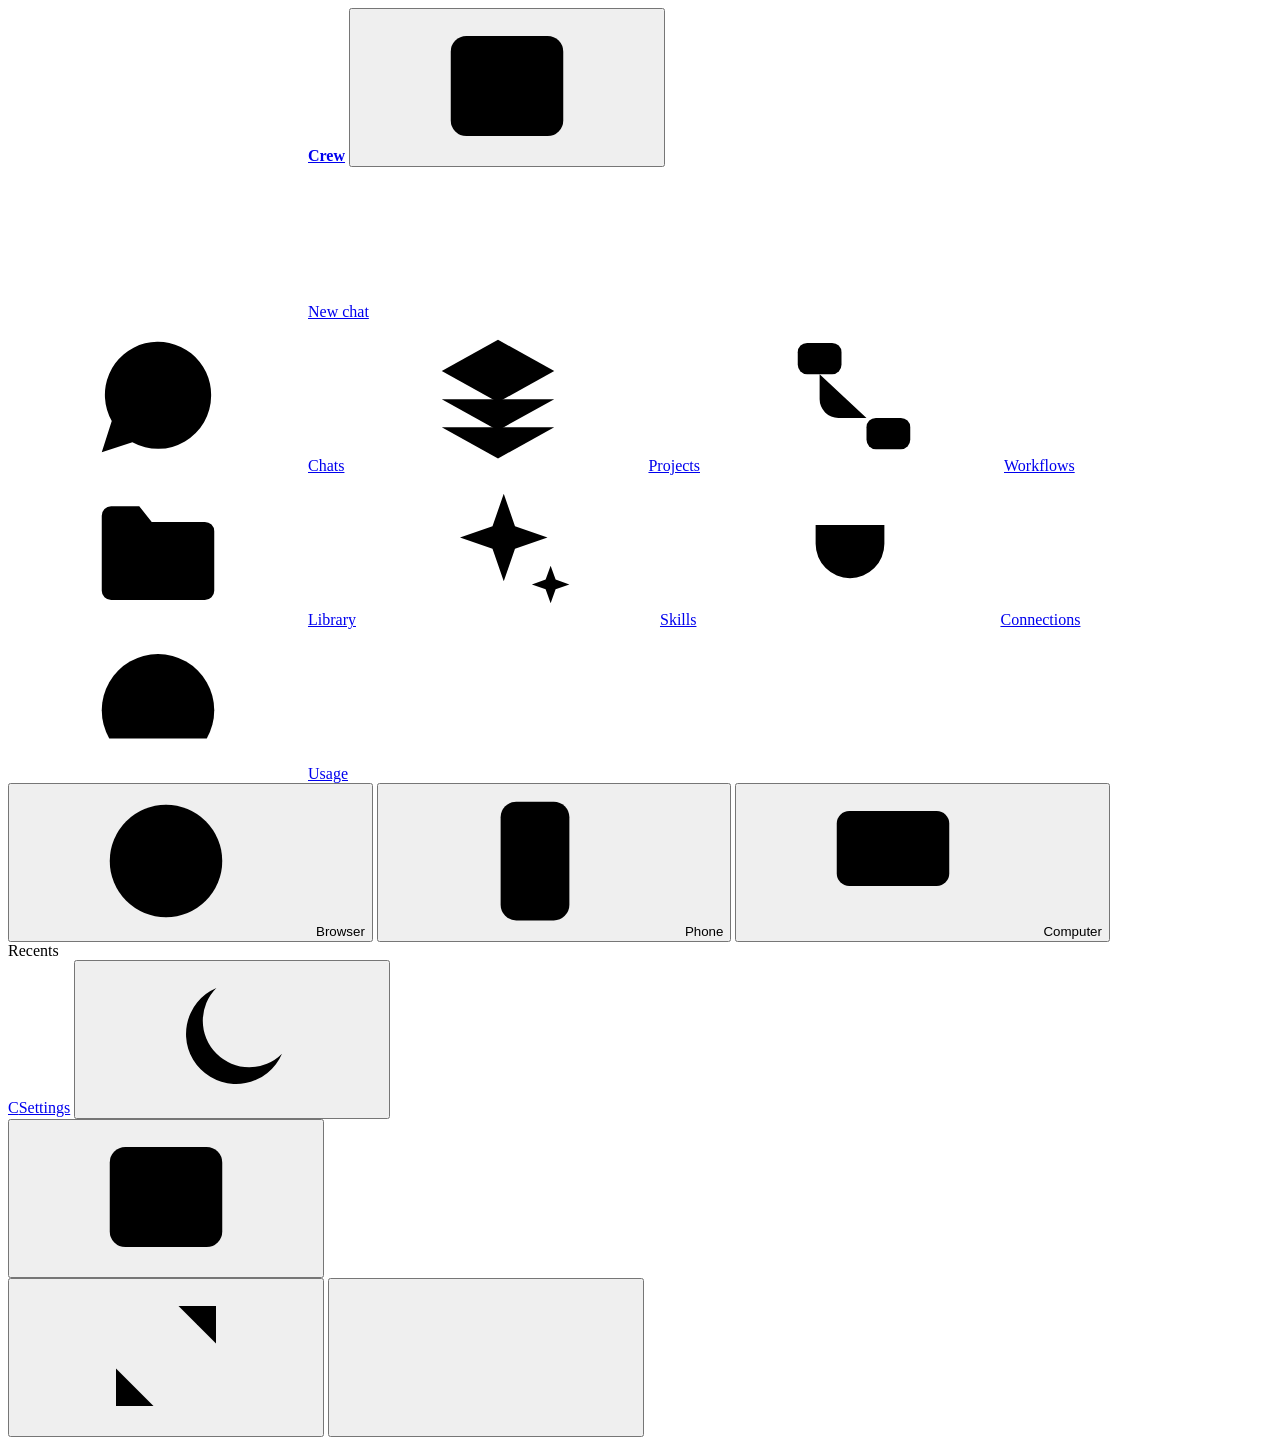
==== crew/crewapp/static/index.html @ 617c3057 "Crew 2.0: Claude-style app, Claude/ChatGPT/Team, workflows, connections, one-click updates - New int" ====
<!doctype html>
<html lang="en">
<head>
<meta charset="utf-8">
<meta name="viewport" content="width=device-width, initial-scale=1, viewport-fit=cover, interactive-widget=resizes-content">
<meta name="theme-color" content="#FAF9F5">
<meta name="color-scheme" content="light dark">
<title>Crew</title>
<link rel="manifest" href="/manifest.webmanifest">
<link rel="icon" href="/icons/icon.svg" type="image/svg+xml">
<link rel="apple-touch-icon" href="/icons/icon-192.png">
<link rel="stylesheet" href="/app.css">
<script>
  // Apply the saved look before anything paints (no flash of the wrong theme).
  try {
    var d = document.documentElement, t = localStorage.getItem('crew.theme'), a = localStorage.getItem('crew.accent'),
        f = localStorage.getItem('crew.font'), s = localStorage.getItem('crew.sidebar');
    if (t && t !== 'system') d.dataset.theme = t;
    if (a && a !== 'clay') d.dataset.accent = a;
    if (f === 'sans') d.dataset.font = 'sans';
    if (s === 'closed') d.dataset.sidebar = 'closed';
  } catch (e) {}
</script>
</head>
<body>
<svg width="0" height="0" style="position:absolute" aria-hidden="true">
  <defs>
    <symbol id="i-logo" viewBox="0 0 24 24"><circle cx="7" cy="8" r="2.4"/><circle cx="17" cy="8" r="2.4"/><circle cx="12" cy="17" r="2.4"/><path d="M9.3 9.4l1.5 5.3M14.7 9.4l-1.5 5.3M9.5 8h5"/></symbol>
    <symbol id="i-home" viewBox="0 0 24 24"><path d="M3 10.5 12 3l9 7.5"/><path d="M5 9.5V21h14V9.5"/><path d="M9.5 21v-6h5v6"/></symbol>
    <symbol id="i-chat" viewBox="0 0 24 24"><path d="M20.5 12a8.5 8.5 0 0 1-12.6 7.4L3 21l1.6-5A8.5 8.5 0 1 1 20.5 12z"/></symbol>
    <symbol id="i-layers" viewBox="0 0 24 24"><path d="m12 3 9 5-9 5-9-5 9-5z"/><path d="m3 12.5 9 5 9-5"/><path d="m3 17 9 5 9-5"/></symbol>
    <symbol id="i-globe" viewBox="0 0 24 24"><circle cx="12" cy="12" r="9"/><path d="M3 12h18"/><path d="M12 3c2.6 2.6 3.8 5.6 3.8 9s-1.2 6.4-3.8 9c-2.6-2.6-3.8-5.6-3.8-9s1.2-6.4 3.8-9z"/></symbol>
    <symbol id="i-phone" viewBox="0 0 24 24"><rect x="6.5" y="2.5" width="11" height="19" rx="2.5"/><path d="M11 18.5h2"/></symbol>
    <symbol id="i-camera" viewBox="0 0 24 24"><path d="M4 8h3l2-3h6l2 3h3v11H4z"/><circle cx="12" cy="13" r="3.5"/></symbol>
    <symbol id="i-sparkles" viewBox="0 0 24 24"><path d="M11 3l1.8 5.2L18 10l-5.2 1.8L11 17l-1.8-5.2L4 10l5.2-1.8z"/><path d="M18.5 14.5l.8 2.2 2.2.8-2.2.8-.8 2.2-.8-2.2-2.2-.8 2.2-.8z"/></symbol>
    <symbol id="i-settings" viewBox="0 0 24 24"><path d="M4 6h9M17 6h3M4 12h3M11 12h9M4 18h11M19 18h1"/><circle cx="15" cy="6" r="2"/><circle cx="9" cy="12" r="2"/><circle cx="17" cy="18" r="2"/></symbol>
    <symbol id="i-plus" viewBox="0 0 24 24"><path d="M12 5v14M5 12h14"/></symbol>
    <symbol id="i-mic" viewBox="0 0 24 24"><rect x="9" y="3" width="6" height="11" rx="3"/><path d="M5.5 11a6.5 6.5 0 0 0 13 0M12 17.5V21M8.5 21h7"/></symbol>
    <symbol id="i-send" viewBox="0 0 24 24"><path d="M12 19V5M6 11l6-6 6 6"/></symbol>
    <symbol id="i-stop" viewBox="0 0 24 24"><rect x="6" y="6" width="12" height="12" rx="2"/></symbol>
    <symbol id="i-volume" viewBox="0 0 24 24"><path d="M4 9.5h3.5L12 5.5v13l-4.5-4H4z"/><path d="M15.5 9a4 4 0 0 1 0 6M18 6.5a7.5 7.5 0 0 1 0 11"/></symbol>
    <symbol id="i-copy" viewBox="0 0 24 24"><rect x="8" y="8" width="12" height="12" rx="2"/><path d="M16 8V6a2 2 0 0 0-2-2H6a2 2 0 0 0-2 2v8a2 2 0 0 0 2 2h2"/></symbol>
    <symbol id="i-trash" viewBox="0 0 24 24"><path d="M4 7h16M10 11v6M14 11v6M6 7l1 13h10l1-13M9 7V4h6v3"/></symbol>
    <symbol id="i-x" viewBox="0 0 24 24"><path d="M6 6l12 12M18 6 6 18"/></symbol>
    <symbol id="i-left" viewBox="0 0 24 24"><path d="M19 12H5M11 6l-6 6 6 6"/></symbol>
    <symbol id="i-right" viewBox="0 0 24 24"><path d="M5 12h14M13 6l6 6-6 6"/></symbol>
    <symbol id="i-reload" viewBox="0 0 24 24"><path d="M20 11a8 8 0 1 0-2.3 5.7"/><path d="M20 4v7h-7"/></symbol>
    <symbol id="i-monitor" viewBox="0 0 24 24"><rect x="3" y="4" width="18" height="12" rx="2"/><path d="M8 20h8M12 16v4"/></symbol>
    <symbol id="i-expand" viewBox="0 0 24 24"><path d="M14 4h6v6M10 20H4v-6M20 4l-7 7M4 20l7-7"/></symbol>
    <symbol id="i-shrink" viewBox="0 0 24 24"><path d="M4 14h6v6M20 10h-6V4M10 14l-7 7M14 10l7-7"/></symbol>
    <symbol id="i-record" viewBox="0 0 24 24"><circle cx="12" cy="12" r="8"/><circle cx="12" cy="12" r="3.5" fill="currentColor"/></symbol>
    <symbol id="i-download" viewBox="0 0 24 24"><path d="M12 4v11M7 10l5 5 5-5M5 20h14"/></symbol>
    <symbol id="i-external" viewBox="0 0 24 24"><path d="M14 4h6v6M20 4l-9 9M18 14v5a1 1 0 0 1-1 1H5a1 1 0 0 1-1-1V7a1 1 0 0 1 1-1h5"/></symbol>
    <symbol id="i-pen" viewBox="0 0 24 24"><path d="M4 20l1-4L16 5l3 3L8 19z"/><path d="M14 7l3 3"/></symbol>
    <symbol id="i-marker" viewBox="0 0 24 24"><path d="M9 14.5 6 17.5v2.5h4l3-3"/><path d="M9 14.5 17 6.5l3.5 3.5-8 8z"/></symbol>
    <symbol id="i-box" viewBox="0 0 24 24"><rect x="4" y="5" width="16" height="14" rx="1.5"/></symbol>
    <symbol id="i-arrow" viewBox="0 0 24 24"><path d="M6 18 18 6M9 6h9v9"/></symbol>
    <symbol id="i-undo" viewBox="0 0 24 24"><path d="M9 14 4 9l5-5"/><path d="M4 9h10a6 6 0 0 1 0 12h-3"/></symbol>
    <symbol id="i-check" viewBox="0 0 24 24"><path d="m5 12.5 4.5 4.5L19 7.5"/></symbol>
    <symbol id="i-image" viewBox="0 0 24 24"><rect x="3" y="4" width="18" height="16" rx="2"/><circle cx="9" cy="10" r="2"/><path d="m21 16-5-5-9 9"/></symbol>
    <symbol id="i-video" viewBox="0 0 24 24"><rect x="3" y="6" width="13" height="12" rx="2"/><path d="m16 10 5-3v10l-5-3z"/></symbol>
    <symbol id="i-key" viewBox="0 0 24 24"><circle cx="8" cy="15" r="4"/><path d="m11 12 9-9M17 6l3 3M15 8l2 2"/></symbol>
    <symbol id="i-users" viewBox="0 0 24 24"><circle cx="9" cy="8" r="3.5"/><path d="M2.5 20a6.5 6.5 0 0 1 13 0"/><path d="M16 4.5a3.5 3.5 0 0 1 0 7M18 14a6.5 6.5 0 0 1 3.5 6"/></symbol>
    <symbol id="i-book" viewBox="0 0 24 24"><path d="M4 5a2 2 0 0 1 2-2h14v16H6a2 2 0 0 0-2 2z"/><path d="M4 21V5M8 7h8"/></symbol>
    <symbol id="i-info" viewBox="0 0 24 24"><circle cx="12" cy="12" r="9"/><path d="M12 11v6M12 7.5v.5"/></symbol>
    <symbol id="i-clip" viewBox="0 0 24 24"><path d="M20 11.5 12 19.5a5 5 0 0 1-7-7L13.5 4a3.5 3.5 0 0 1 5 5L10 17.5a2 2 0 0 1-3-3l7.5-7.5"/></symbol>
    <symbol id="i-wave" viewBox="0 0 24 24"><path d="M4 10v4M8 7v10M12 4v16M16 7v10M20 10v4"/></symbol>
    <symbol id="i-play" viewBox="0 0 24 24"><path d="M7 4.5v15l12.5-7.5z"/></symbol>
    <symbol id="i-pause" viewBox="0 0 24 24"><path d="M8 5v14M16 5v14"/></symbol>
    <symbol id="i-circle" viewBox="0 0 24 24"><circle cx="12" cy="12" r="7"/></symbol>
    <symbol id="i-square" viewBox="0 0 24 24"><rect x="5.5" y="5.5" width="13" height="13" rx="2"/></symbol>
    <symbol id="i-triangle" viewBox="0 0 24 24"><path d="M16 5 7 12l9 7z"/></symbol>
    <symbol id="i-keyboard" viewBox="0 0 24 24"><rect x="2.5" y="6" width="19" height="12" rx="2"/><path d="M6 10h.01M10 10h.01M14 10h.01M18 10h.01M7 14h10"/></symbol>
    <symbol id="i-search" viewBox="0 0 24 24"><circle cx="11" cy="11" r="6.5"/><path d="m20 20-4.2-4.2"/></symbol>
    <symbol id="i-menu" viewBox="0 0 24 24"><path d="M4 7h16M4 12h16M4 17h16"/></symbol>
    <symbol id="i-dots" viewBox="0 0 24 24"><path d="M5 12h.01M12 12h.01M19 12h.01"/></symbol>
    <symbol id="i-zap" viewBox="0 0 24 24"><path d="M13 3 5 14h6l-1 7 8-11h-6z"/></symbol>
    <symbol id="i-sun" viewBox="0 0 24 24"><circle cx="12" cy="12" r="4"/><path d="M12 2v2M12 20v2M4.9 4.9l1.4 1.4M17.7 17.7l1.4 1.4M2 12h2M20 12h2M4.9 19.1l1.4-1.4M17.7 6.3l1.4-1.4"/></symbol>
    <symbol id="i-moon" viewBox="0 0 24 24"><path d="M20 14.5A8 8 0 1 1 9.5 4a6.5 6.5 0 0 0 10.5 10.5z"/></symbol>
    <symbol id="i-folder" viewBox="0 0 24 24"><path d="M3 6.5A1.5 1.5 0 0 1 4.5 5H9l2 2.5h8.5A1.5 1.5 0 0 1 21 9v9.5a1.5 1.5 0 0 1-1.5 1.5h-15A1.5 1.5 0 0 1 3 18.5z"/></symbol>
    <symbol id="i-panel" viewBox="0 0 24 24"><rect x="3" y="4" width="18" height="16" rx="2"/><path d="M14 4v16"/></symbol>
    <symbol id="i-shield" viewBox="0 0 24 24"><path d="M12 3 5 6v6c0 4.5 3 7.5 7 9 4-1.5 7-4.5 7-9V6z"/></symbol>
    <symbol id="i-link" viewBox="0 0 24 24"><path d="M10 14a4.5 4.5 0 0 0 6.4 0l3-3a4.5 4.5 0 0 0-6.4-6.4l-1 1"/><path d="M14 10a4.5 4.5 0 0 0-6.4 0l-3 3a4.5 4.5 0 0 0 6.4 6.4l1-1"/></symbol>
    <symbol id="i-text" viewBox="0 0 24 24"><path d="M5 6V4h14v2M12 4v16M9 20h6"/></symbol>
    <symbol id="i-page" viewBox="0 0 24 24"><rect x="6" y="3" width="12" height="18" rx="2"/><path d="M12 8v7M9 12l3 3 3-3"/></symbol>
    <symbol id="i-doc" viewBox="0 0 24 24"><path d="M6 3h8l4 4v14H6z"/><path d="M14 3v4h4M9 12h6M9 16h6"/></symbol>
    <symbol id="i-table" viewBox="0 0 24 24"><rect x="3" y="4" width="18" height="16" rx="2"/><path d="M3 10h18M3 15h18M9 4v16"/></symbol>
    <symbol id="i-bulb" viewBox="0 0 24 24"><path d="M9 18h6M10 21h4M12 3a6 6 0 0 0-3.5 10.9c.6.5 1 1.2 1 2.1h5c0-.9.4-1.6 1-2.1A6 6 0 0 0 12 3z"/></symbol>
    <symbol id="i-swipe" viewBox="0 0 24 24"><path d="M12 20V4M7 9l5-5 5 5"/></symbol>
    <symbol id="i-apps" viewBox="0 0 24 24"><rect x="4" y="4" width="6" height="6" rx="1.5"/><rect x="14" y="4" width="6" height="6" rx="1.5"/><rect x="4" y="14" width="6" height="6" rx="1.5"/><rect x="14" y="14" width="6" height="6" rx="1.5"/></symbol>
  
    <symbol id="i-spark" viewBox="0 0 24 24"><path d="M12 2.5v5.2M12 16.3v5.2M2.5 12h5.2M16.3 12h5.2M5.3 5.3l3.7 3.7M15 15l3.7 3.7M18.7 5.3 15 9M9 15l-3.7 3.7" stroke-width="2.4"/></symbol>
    <symbol id="i-sidebar" viewBox="0 0 24 24"><rect x="3" y="4" width="18" height="16" rx="2.5"/><path d="M9 4v16"/></symbol>
    <symbol id="i-flow" viewBox="0 0 24 24"><rect x="3" y="3.5" width="7" height="5" rx="1.5"/><rect x="14" y="15.5" width="7" height="5" rx="1.5"/><path d="M6.5 8.5v4a3 3 0 0 0 3 3H14"/></symbol>
    <symbol id="i-plug" viewBox="0 0 24 24"><path d="M9 3v5M15 3v5M6.5 8h11v3a5.5 5.5 0 0 1-11 0z"/><path d="M12 16.5V21"/></symbol>
    <symbol id="i-gauge" viewBox="0 0 24 24"><path d="M4.2 17.5a9 9 0 1 1 15.6 0"/><path d="m12 13 4-5"/><circle cx="12" cy="13.5" r="1.3"/></symbol>
    <symbol id="i-brain" viewBox="0 0 24 24"><path d="M9 4.5A3 3 0 0 0 6 7.4 3 3 0 0 0 4 12a3 3 0 0 0 2 4.6A3 3 0 0 0 9 20a2.5 2.5 0 0 0 3-2.4V6.5A2.5 2.5 0 0 0 9 4.5z"/><path d="M15 4.5a3 3 0 0 1 3 2.9A3 3 0 0 1 20 12a3 3 0 0 1-2 4.6A3 3 0 0 1 15 20a2.5 2.5 0 0 1-3-2.4"/></symbol>
    <symbol id="i-listcheck" viewBox="0 0 24 24"><path d="m3.5 6.5 1.5 1.5 3-3M3.5 13.5 5 15l3-3"/><path d="M11 7h9.5M11 14h9.5M11 20h9.5M4 20h.01"/></symbol>
    <symbol id="i-bot" viewBox="0 0 24 24"><rect x="4.5" y="8" width="15" height="11" rx="3"/><path d="M12 4v4M9 13h.01M15 13h.01M9.5 16.5h5"/><circle cx="12" cy="3.5" r="1"/></symbol>
    <symbol id="i-map" viewBox="0 0 24 24"><path d="M9 4 3.5 6v14L9 18l6 2 5.5-2V4L15 6z"/><path d="M9 4v14M15 6v14"/></symbol>
    <symbol id="i-slash" viewBox="0 0 24 24"><rect x="3" y="3" width="18" height="18" rx="4"/><path d="m14.5 7.5-5 9"/></symbol>
    <symbol id="i-down" viewBox="0 0 24 24"><path d="m6 9 6 6 6-6"/></symbol>
    <symbol id="i-chev" viewBox="0 0 24 24"><path d="m9 6 6 6-6 6"/></symbol>
    <symbol id="i-pin" viewBox="0 0 24 24"><path d="M9 3h6l-1 6 4 3v2H6v-2l4-3z"/><path d="M12 14v7"/></symbol>
    <symbol id="i-clock" viewBox="0 0 24 24"><circle cx="12" cy="12" r="9"/><path d="M12 7v5l3.5 2"/></symbol>
    <symbol id="i-cal" viewBox="0 0 24 24"><rect x="3.5" y="5" width="17" height="15.5" rx="2"/><path d="M3.5 10h17M8 3v4M16 3v4"/></symbol>
    <symbol id="i-gpt" viewBox="0 0 24 24"><path d="M12 3.2 19.6 7.6v8.8L12 20.8l-7.6-4.4V7.6z"/><path d="M12 8.2 15.3 10.1v3.8L12 15.8l-3.3-1.9v-3.8z"/></symbol>
    <symbol id="i-terminal" viewBox="0 0 24 24"><rect x="3" y="4.5" width="18" height="15" rx="2"/><path d="m7 9.5 3 2.5-3 2.5M12.5 15h4.5"/></symbol>
    <symbol id="i-tool" viewBox="0 0 24 24"><path d="M14.5 6.5a4 4 0 0 0 5 5L12 19a2.1 2.1 0 0 1-3-3l7.5-7.5a4 4 0 0 1-2-2z"/></symbol>
    <symbol id="i-cloud" viewBox="0 0 24 24"><path d="M7 18.5a4.5 4.5 0 0 1-.6-9A6 6 0 0 1 18 8.6a4 4 0 0 1-.5 9.9z"/><path d="M12 11v6M9.5 14.5 12 17l2.5-2.5"/></symbol>
    <symbol id="i-grip" viewBox="0 0 24 24"><path d="M10 6h.01M14 6h.01M10 12h.01M14 12h.01M10 18h.01M14 18h.01" stroke-width="2.6"/></symbol>
    <symbol id="i-lock" viewBox="0 0 24 24"><rect x="5" y="11" width="14" height="10" rx="2"/><path d="M8 11V7.5a4 4 0 0 1 8 0V11"/></symbol>
    <symbol id="i-history" viewBox="0 0 24 24"><path d="M3.5 12a8.5 8.5 0 1 0 2.5-6"/><path d="M3.5 4.5V9h4.5M12 8v4.5l3 2"/></symbol>
    <symbol id="i-feather" viewBox="0 0 24 24"><path d="M20 4c-7 0-12 4.5-13 12l-2 4"/><path d="M8 14h6.5M11 9.5h6"/></symbol>
    <symbol id="i-send2" viewBox="0 0 24 24"><path d="M12 19V5M5.5 11.5 12 5l6.5 6.5" stroke-width="2.3"/></symbol>
  </defs>
</svg>

<div class="app" id="app">
  <aside class="sidebar" id="sidebar" aria-label="Main menu">
    <div class="sb-top">
      <a class="logo" href="#/" title="Crew home"><span class="logo-mark"><svg class="i"><use href="#i-spark"/></svg></span><b>Crew</b></a>
      <button class="icon-btn" id="sbClose" title="Close the sidebar" aria-label="Close the sidebar"><svg class="i"><use href="#i-sidebar"/></svg></button>
    </div>
    <a class="new-chat" href="#/new" id="newChat"><span class="plus"><svg class="i"><use href="#i-plus"/></svg></span>New chat</a>
    <nav class="sb-nav" id="nav">
      <a href="#/chats" data-nav="chats"><svg class="i"><use href="#i-chat"/></svg>Chats</a>
      <a href="#/projects" data-nav="projects"><svg class="i"><use href="#i-layers"/></svg>Projects<span class="count" id="liveCount"></span></a>
      <a href="#/workflows" data-nav="workflows"><svg class="i"><use href="#i-flow"/></svg>Workflows</a>
      <a href="#/library" data-nav="library"><svg class="i"><use href="#i-folder"/></svg>Library</a>
      <a href="#/skills" data-nav="skills"><svg class="i"><use href="#i-sparkles"/></svg>Skills</a>
      <a href="#/connections" data-nav="connections"><svg class="i"><use href="#i-plug"/></svg>Connections</a>
      <a href="#/usage" data-nav="usage"><svg class="i"><use href="#i-gauge"/></svg>Usage</a>
    </nav>
    <div class="sb-devices">
      <button data-open="browser" title="Open the browser beside your work"><svg class="i"><use href="#i-globe"/></svg><span>Browser</span></button>
      <button data-open="phone" title="Open your phone beside your work"><svg class="i"><use href="#i-phone"/></svg><span>Phone</span></button>
      <button data-open="computer" title="Open your computer's screen beside your work"><svg class="i"><use href="#i-monitor"/></svg><span>Computer</span></button>
    </div>
    <div class="sb-label">Recents</div>
    <div class="recents" id="recents"></div>
    <div class="sb-foot">
      <a class="meters" href="#/usage" id="meters" title="How much of your subscriptions is used"></a>
      <div class="sb-foot-row">
        <a class="me" href="#/settings" data-nav="settings"><span class="avatar-sm" id="meInitial">C</span><span id="meName">Settings</span></a>
        <button class="icon-btn" id="themeBtn" title="Light or dark" aria-label="Switch between light and dark"><svg class="i"><use href="#i-moon"/></svg></button>
      </div>
    </div>
  </aside>
  <div class="scrim" id="scrim"></div>

  <div class="main" id="main">
    <header class="topbar" id="topbar">
      <button class="icon-btn" id="sbOpen" title="Open the sidebar" aria-label="Open the sidebar"><svg class="i"><use href="#i-sidebar"/></svg></button>
      <div class="top-title" id="topTitle"></div>
      <div class="top-actions" id="topActions"></div>
    </header>
    <div class="update-banner hidden" id="updateBanner"></div>
    <main class="view" id="view" tabindex="-1"></main>
  </div>

  <div class="resizer" id="resizer" title="Drag to resize" aria-hidden="true"></div>
  <aside class="panel" id="panel" aria-label="Side panel">
    <div class="panel-head">
      <div class="panel-tabs" id="panelTabs"></div>
      <span class="grow"></span>
      <button class="icon-btn" id="panelMax" title="Make wider" aria-label="Make the panel wider"><svg class="i"><use href="#i-expand"/></svg></button>
      <button class="icon-btn" id="panelClose" title="Close" aria-label="Close the panel"><svg class="i"><use href="#i-x"/></svg></button>
    </div>
    <div class="panel-body" id="panelBody"></div>
  </aside>
</div>

<div class="toasts" id="toasts" role="status" aria-live="polite"></div>
<div id="recbar"></div>
<noscript><p style="padding:24px">Crew needs JavaScript switched on.</p></noscript>
<script type="module" src="/app.js"></script>
</body>
</html>
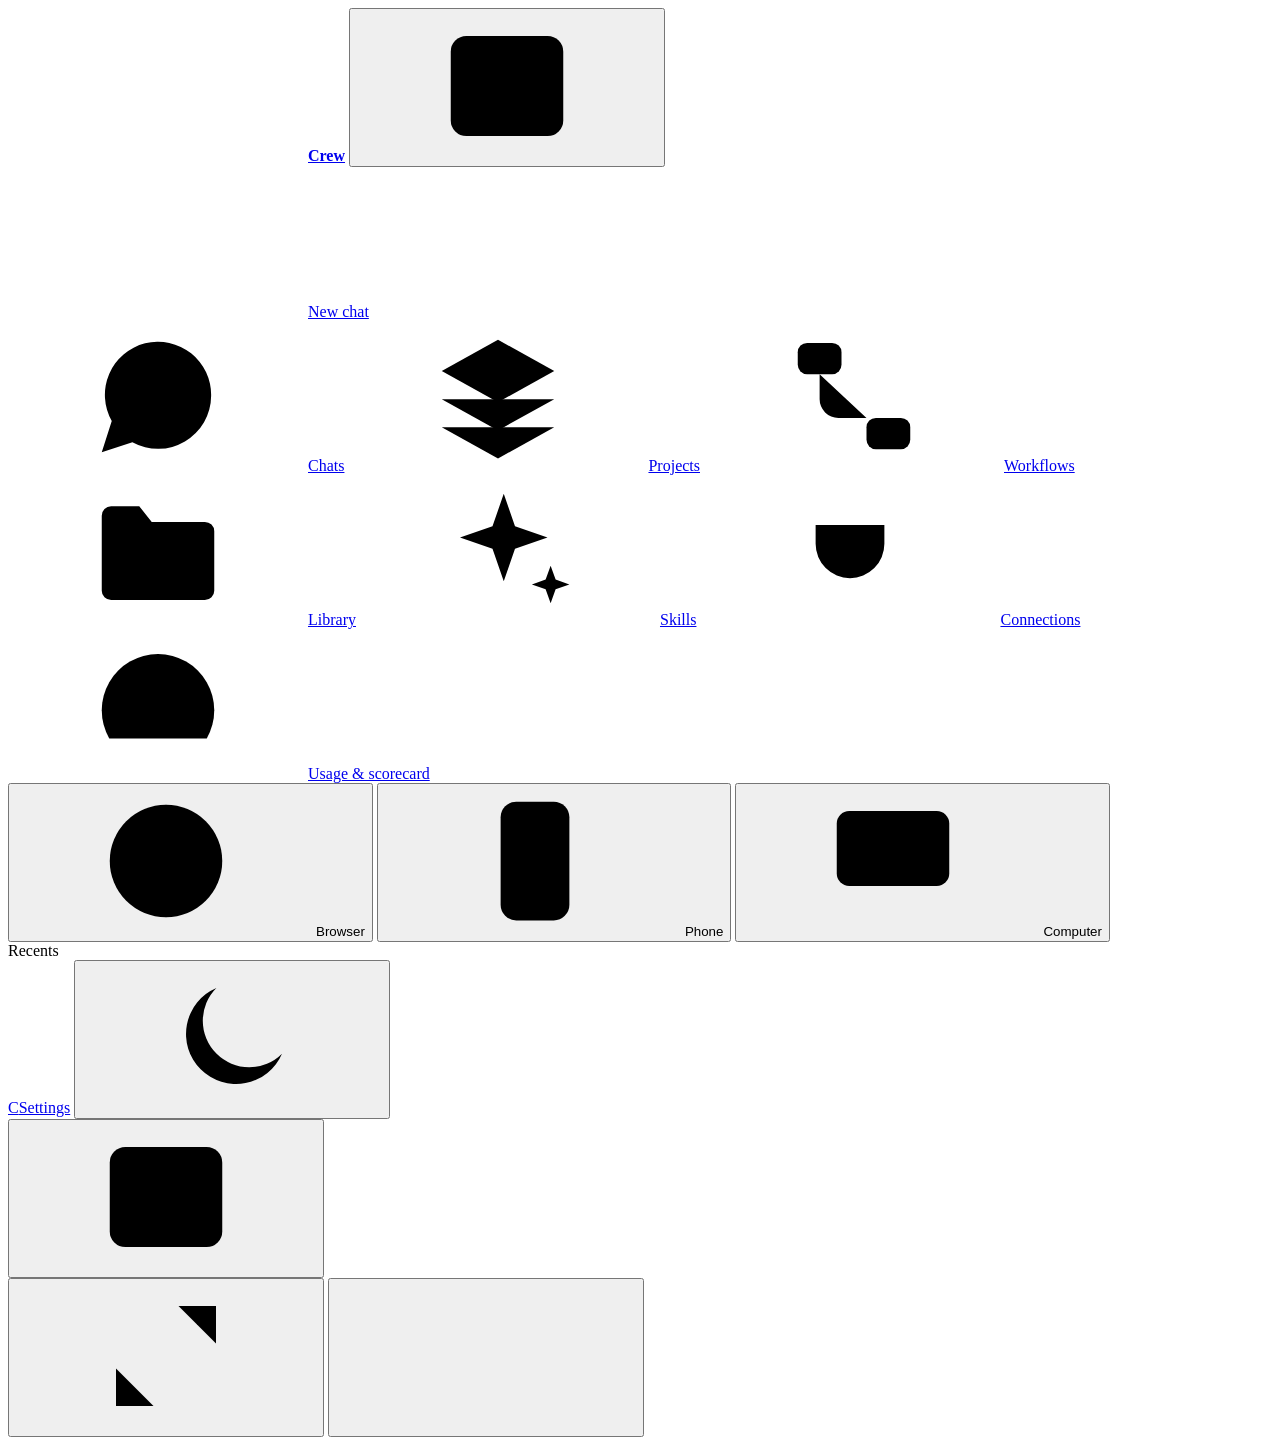
==== commit 486c9b7a: "Crew 2.2: model scorecard, head-to-head, choose the subscription Model scorecard - Every finished pi" ====
--- a/crew/crewapp/static/index.html
+++ b/crew/crewapp/static/index.html
@@ -6,9 +6,9 @@
 <meta name="theme-color" content="#FAF9F5">
 <meta name="color-scheme" content="light dark">
 <title>Crew</title>
-<link rel="manifest" href="/manifest.webmanifest">
-<link rel="icon" href="/icons/icon.svg" type="image/svg+xml">
-<link rel="apple-touch-icon" href="/icons/icon-192.png">
+<link rel="manifest" href="/manifest.webmanifest?v=2">
+<link rel="icon" href="/icons/icon.svg?v=2" type="image/svg+xml">
+<link rel="apple-touch-icon" href="/icons/icon-192.png?v=2">
 <link rel="stylesheet" href="/app.css">
 <script>
   // Apply the saved look before anything paints (no flash of the wrong theme).
@@ -130,7 +130,7 @@
       <a href="#/library" data-nav="library"><svg class="i"><use href="#i-folder"/></svg>Library</a>
       <a href="#/skills" data-nav="skills"><svg class="i"><use href="#i-sparkles"/></svg>Skills</a>
       <a href="#/connections" data-nav="connections"><svg class="i"><use href="#i-plug"/></svg>Connections</a>
-      <a href="#/usage" data-nav="usage"><svg class="i"><use href="#i-gauge"/></svg>Usage</a>
+      <a href="#/usage" data-nav="usage"><svg class="i"><use href="#i-gauge"/></svg>Usage &amp; scorecard</a>
     </nav>
     <div class="sb-devices">
       <button data-open="browser" title="Open the browser beside your work"><svg class="i"><use href="#i-globe"/></svg><span>Browser</span></button>
